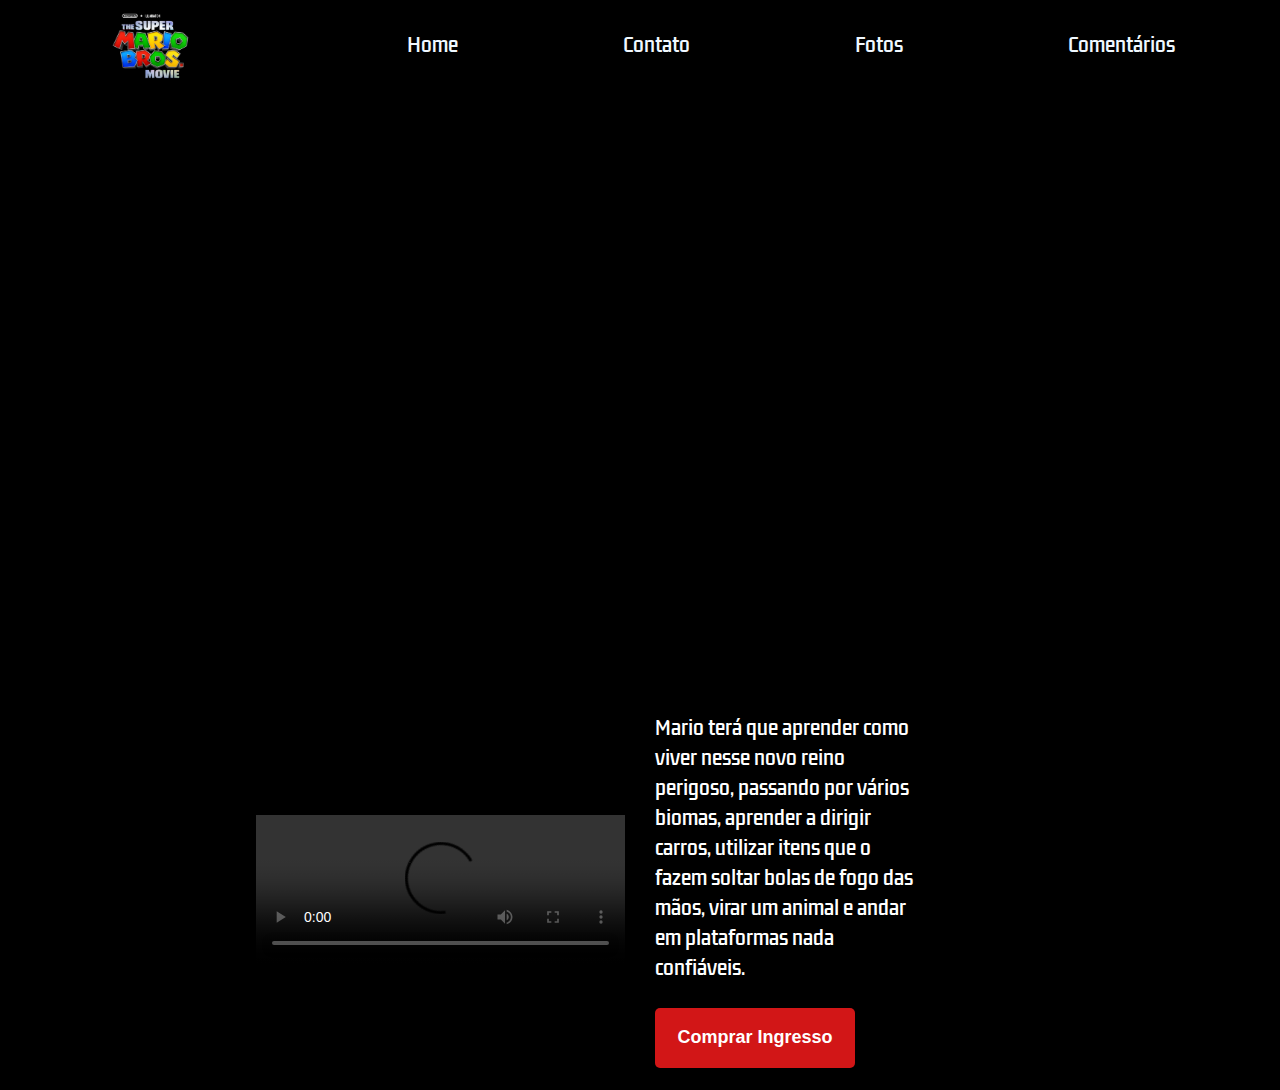
==== index.html @ a5f5be00 "first commit" ====
<!DOCTYPE html>
<html lang="pt-BR">
    <head>
    <meta charset="UTF-8">
    <meta http-equiv="X-UA-Compatible" content="IE=edge">
    <meta name="viewport" content="width=device-width, initial-scale=1.0">
    <title>Super Mario Bross</title>
    <link rel="stylesheet" href="./styles.css">
    </head>
<body>

<script src="./introdução.js"></script>

    <header>
            <img id="logo" src="./logo.png">
        <nav>
            <ul>
        <a href="./index.html">
            <li>Home</li>
        </a>
        <a href="./contato.html">
            <li>Contato</li>
        </a>
        <a href="./fotos.html">
            <li>Fotos</li>
        </a>
        <a href="./comentarios.html">
            <li>Comentários</li>
        </a>
    </ul>
        </nav>
    </header>
    <div id="banner"></div>
        <div id="trailer-container">
            <div class="content">
            <video controls class="trailer">
                <source src="./trailer.mp4.mp4" type="video/mp4">
                Seu navegador não possuí suporte para vídeos.
            </video>
            
            <div id="sinopse">
                <p class="description">
                    Mario terá que aprender como viver nesse novo reino perigoso, passando por vários biomas, aprender a dirigir carros, utilizar itens que o fazem soltar bolas de fogo das mãos, virar um animal e andar em plataformas nada confiáveis. 
                </p>
                <button class="button">Comprar Ingresso </button>
            </div>
        </div>
    </div>
</body>
</html>
---- styles.css ----
@import url('https://fonts.googleapis.com/css2?family=Kdam+Thmor+Pro&display=swap');

* {
    margin: 0;
    padding: 0;
    background-color: black;
    list-style: none;
    text-decoration: none;
}

header {
    height: 90px;
    display: flex;
    justify-content: space-around;
    align-items: center;
}

nav {
    width: 60%;
}

ul {
    display: flex;
    width: 100%;
    justify-content: space-between;
}

li {
    list-style: none;
    color: aliceblue;
    cursor: pointer;
    font-size: 19px;
    transition: .5s;
    font-family: "Kdam Thmor Pro", sans-serif ;
}

li:hover {
    color: #D21617;
}

#logo {
    width: 90px;
    height: auto;
}

#banner {
    background-image: url(https://uploads.jovemnerd.com.br/wp-content/uploads/2022/11/fpk3affamaeqec1__8p02oy.jpeg) ;
    background-position: 50% 50%;
    background-size: cover;
    width: 100%;
    height: 600px;
}

#trailer-container {
    width: 100%;
    height: 400px;
    display: flex;
    justify-content: center;
}

.content {
    width: 60%;
    display: flex;
    align-items: center;
    justify-content: space-between;
}

.trailer {
   width: 50%;
}

#sinopse {
    width: 50%;
    display: flex;
    flex-direction: column;
    justify-content: space-between;
    margin-left: 30px;
}

.description {
    color: #fff;
    font-size: 19px;
    font-family: "Kdam Thmor Pro" , sans-serif;
    width: 70%;
}

.button {
    width: 200px;
    height: 60px;
    background-color: #D21617;
    color: #fff;
    padding: 8px 10px;
    border-radius: 5px;
    cursor: pointer;
    transition: .8s;
    font-size: 18px;
    display: flex;
    justify-content: center;
    align-items: center;
    font-weight: bold;
    border: none;
    outline: none;
    margin-top: 25px;    
}

.button:hover {
    background-color: #fff;
    color: #000
}
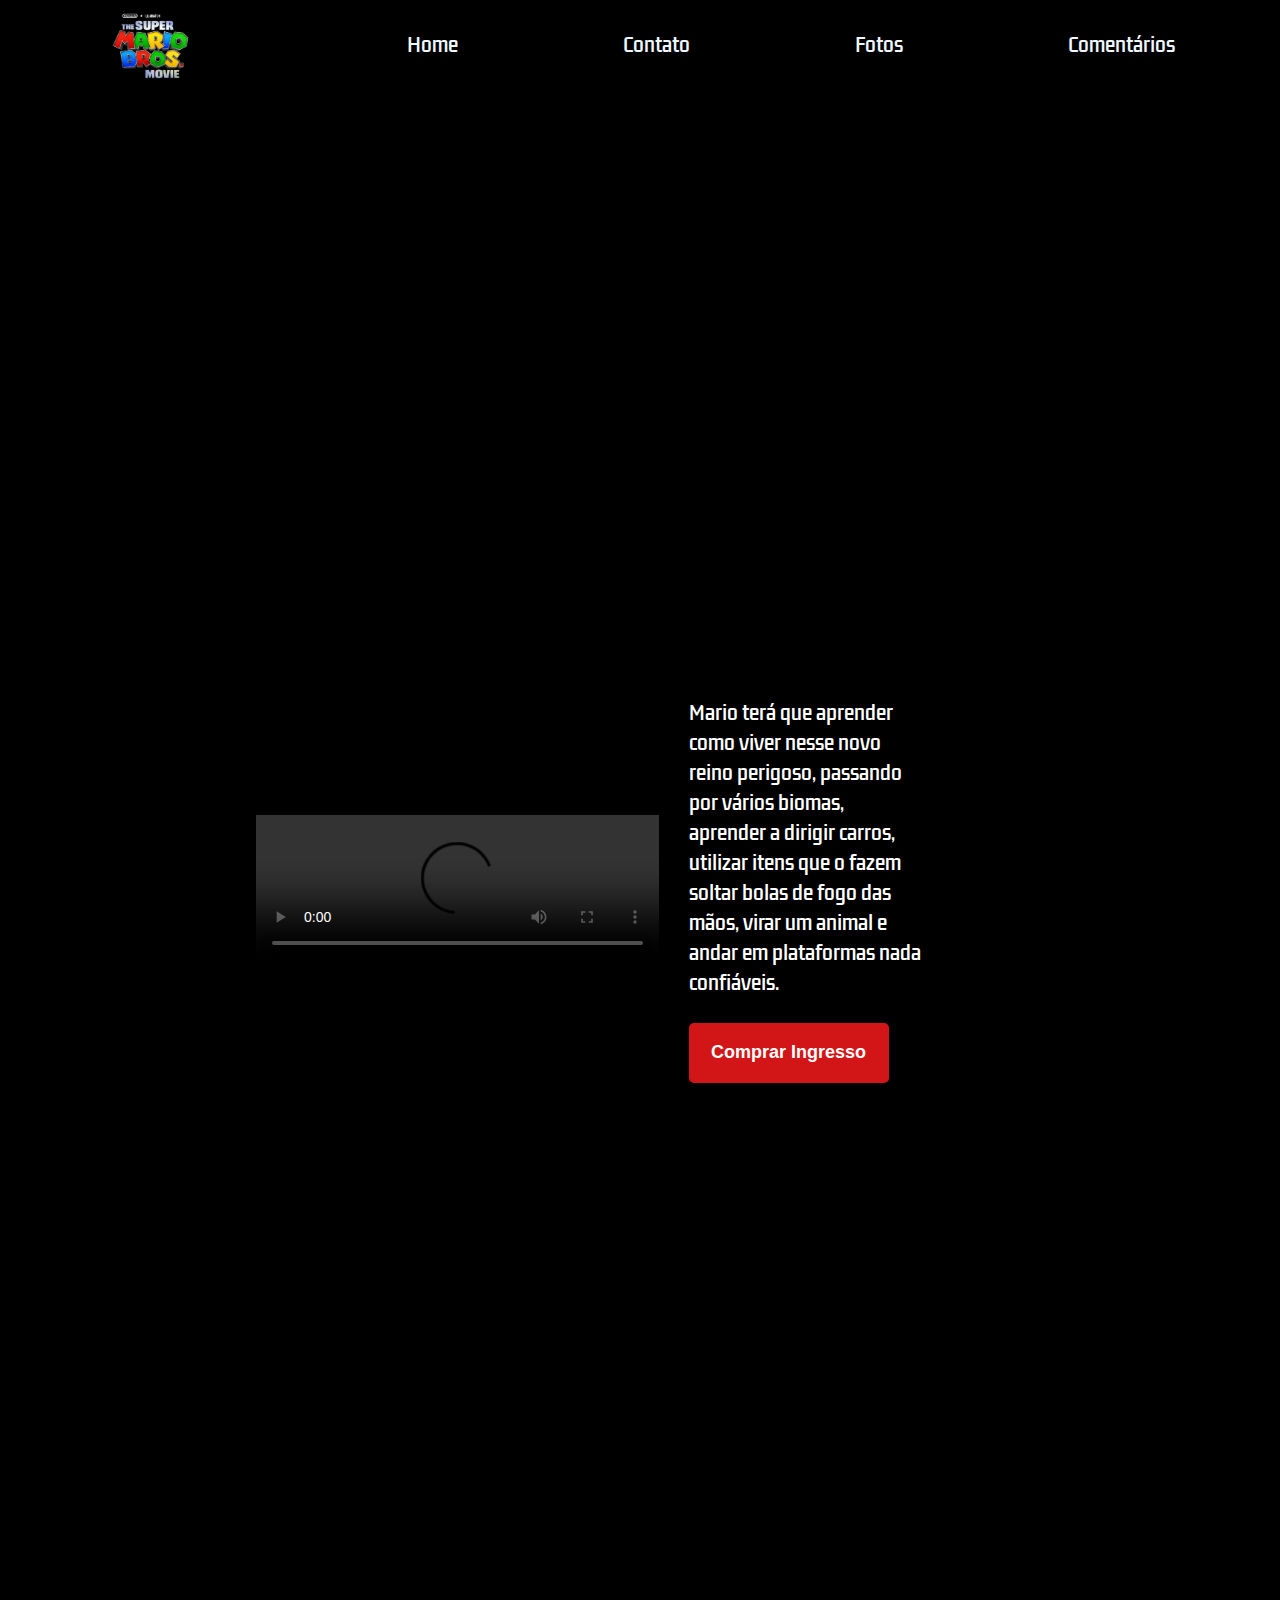
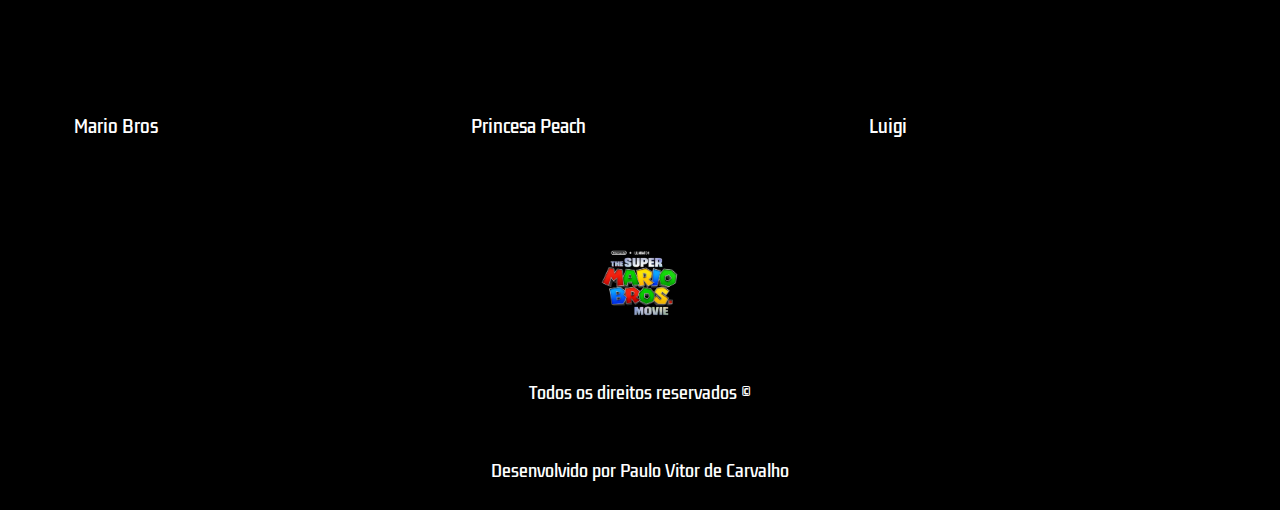
==== commit df494fdb: "Adicionando novos arquivos ao projeto" ====
--- a/index.html
+++ b/index.html
@@ -6,6 +6,7 @@
     <meta name="viewport" content="width=device-width, initial-scale=1.0">
     <title>Super Mario Bross</title>
     <link rel="stylesheet" href="./styles.css">
+    <link rel="shortcut icon" href="logoSM.png" type="image/x-icon">
     </head>
 <body>
 
@@ -46,5 +47,36 @@
             </div>
         </div>
     </div>
+    
+    <div class="actor-cards-container">
+        <div class="cards-content">
+            <div class="card banner-1">Mario Bros</div>
+            <div class="card banner-2">Princesa Peach</div>
+            <div class="card banner-3">Luigi</div>
+        </div>
+    </div>
+
+    <footer>
+        <img style="object-fit: contain;" id="logo" src="logo.png"/>
+        <span>Todos os direitos reservados ©</span>
+        <span>Desenvolvido por Paulo Vitor de Carvalho</span>
+
+        <nav class="footer-navigation">
+            <ul class="footer-list">
+        <a href="./index.html">
+            <li>Home</li>
+        </a>
+        <a href="./contato.html">
+            <li>Contato</li>
+        </a>
+        <a href="./fotos.html">
+            <li>Fotos</li>
+        </a>
+        <a href="./comentarios.html">
+            <li>Comentários</li>
+        </a>
+    </ul>
+        </nav>
+    </footer>
 </body>
 </html>--- a/styles.css
+++ b/styles.css
@@ -31,7 +31,7 @@
     cursor: pointer;
     font-size: 19px;
     transition: .5s;
-    font-family: "Kdam Thmor Pro", sans-serif ;
+    font-family: 'Kdam Thmor Pro', sans-serif ;
 }
 
 li:hover {
@@ -66,7 +66,7 @@
 }
 
 .trailer {
-   width: 50%;
+   width: 60%;
 }
 
 #sinopse {
@@ -80,7 +80,7 @@
 .description {
     color: #fff;
     font-size: 19px;
-    font-family: "Kdam Thmor Pro" , sans-serif;
+    font-family: 'Kdam Thmor Pro', sans-serif;
     width: 70%;
 }
 
@@ -108,3 +108,129 @@
     color: #000
 }
 
+.actor-cards-container {
+    width: 100%;
+    display: flex;
+    justify-content: center;
+    margin-top: 50px;
+}
+
+.cards-content {
+    width: 90%;
+    display: grid;
+    grid-template-columns: repeat(3, 1fr);
+    row-gap: 20px;
+    column-gap: 40px;
+}
+
+.card {
+    width: 100%;
+    height: 600px;
+    background-size: cover;
+    background-position: 50% 50%;
+    border-radius: 5px;
+    cursor: pointer;
+    transition: 1s;
+    display: flex;
+    flex-direction: column;
+    justify-content: flex-end;
+    padding: 0 0 20px 10px;
+    color: #fff;
+    font-size: 17px;
+    font-family:'Kdam Thmor Pro', sans-serif;
+}
+
+footer {
+    height: 300px;
+    margin-top: 50px;
+    display: flex;
+    flex-direction: column;
+    align-items: center;
+    justify-content: space-around;
+}
+
+span {
+    color: #fff;
+    font-family: 'Kdam Thmor Pro', sans-serif;
+}
+
+.footer-navigation {
+    display: none;
+}
+
+.footer-list {
+    display: flex;
+    flex-direction: column;
+    align-items: center;
+}
+
+@media(max-width: 768px){
+    .footer-navigation {
+        display: block;
+    }
+
+    nav {
+        display: none;
+    }
+
+    #banner {
+        background-position: 40%;
+    }
+
+    #trailer-container {
+        width: 100%;
+        height: 400px;
+        display: flex;
+        flex-direction: column;
+    }
+
+    .content {
+        width: 95%;
+        display: flex;
+        flex-direction: column;
+    }
+
+    .trailer {
+        width: 100%;
+    }
+
+    #sinopse {
+        width: 95%;
+        display: flex;
+        flex-direction: column;
+        justify-content: space-between;
+    }
+
+    .description {
+        width: 100%;
+    }
+
+    .button {
+        width: 100%;
+        margin-top: 30px;
+    }
+
+    .cards-content {
+        grid-template-columns: 1fr;
+        margin-top: 150px;
+    }
+}
+
+.card:hover {
+    transform: scale(1.02);
+}
+
+.banner-1 {
+    background-image: url(https://www.cnnbrasil.com.br/wp-content/uploads/sites/12/2023/04/super-mario-bros-se-torna-maior-adaptac%CC%A7a%CC%83o-de-jogo-para-cinema.jpg?w=1200&h=900&crop=1);
+}
+
+.banner-2 {
+    background-image: url(https://d2d7ho1ae66ldi.cloudfront.net/ArquivoNoticias/b9a4167f-a8ad-11ed-aa6e-9587410378a2/Foi9N_zWIAMH_LZ.jpg);
+}
+
+.banner-3 {
+    background-image: url(https://i.pinimg.com/736x/0b/49/30/0b49308522463829166e76b0d914c8b8.jpg);
+}
+
+
+
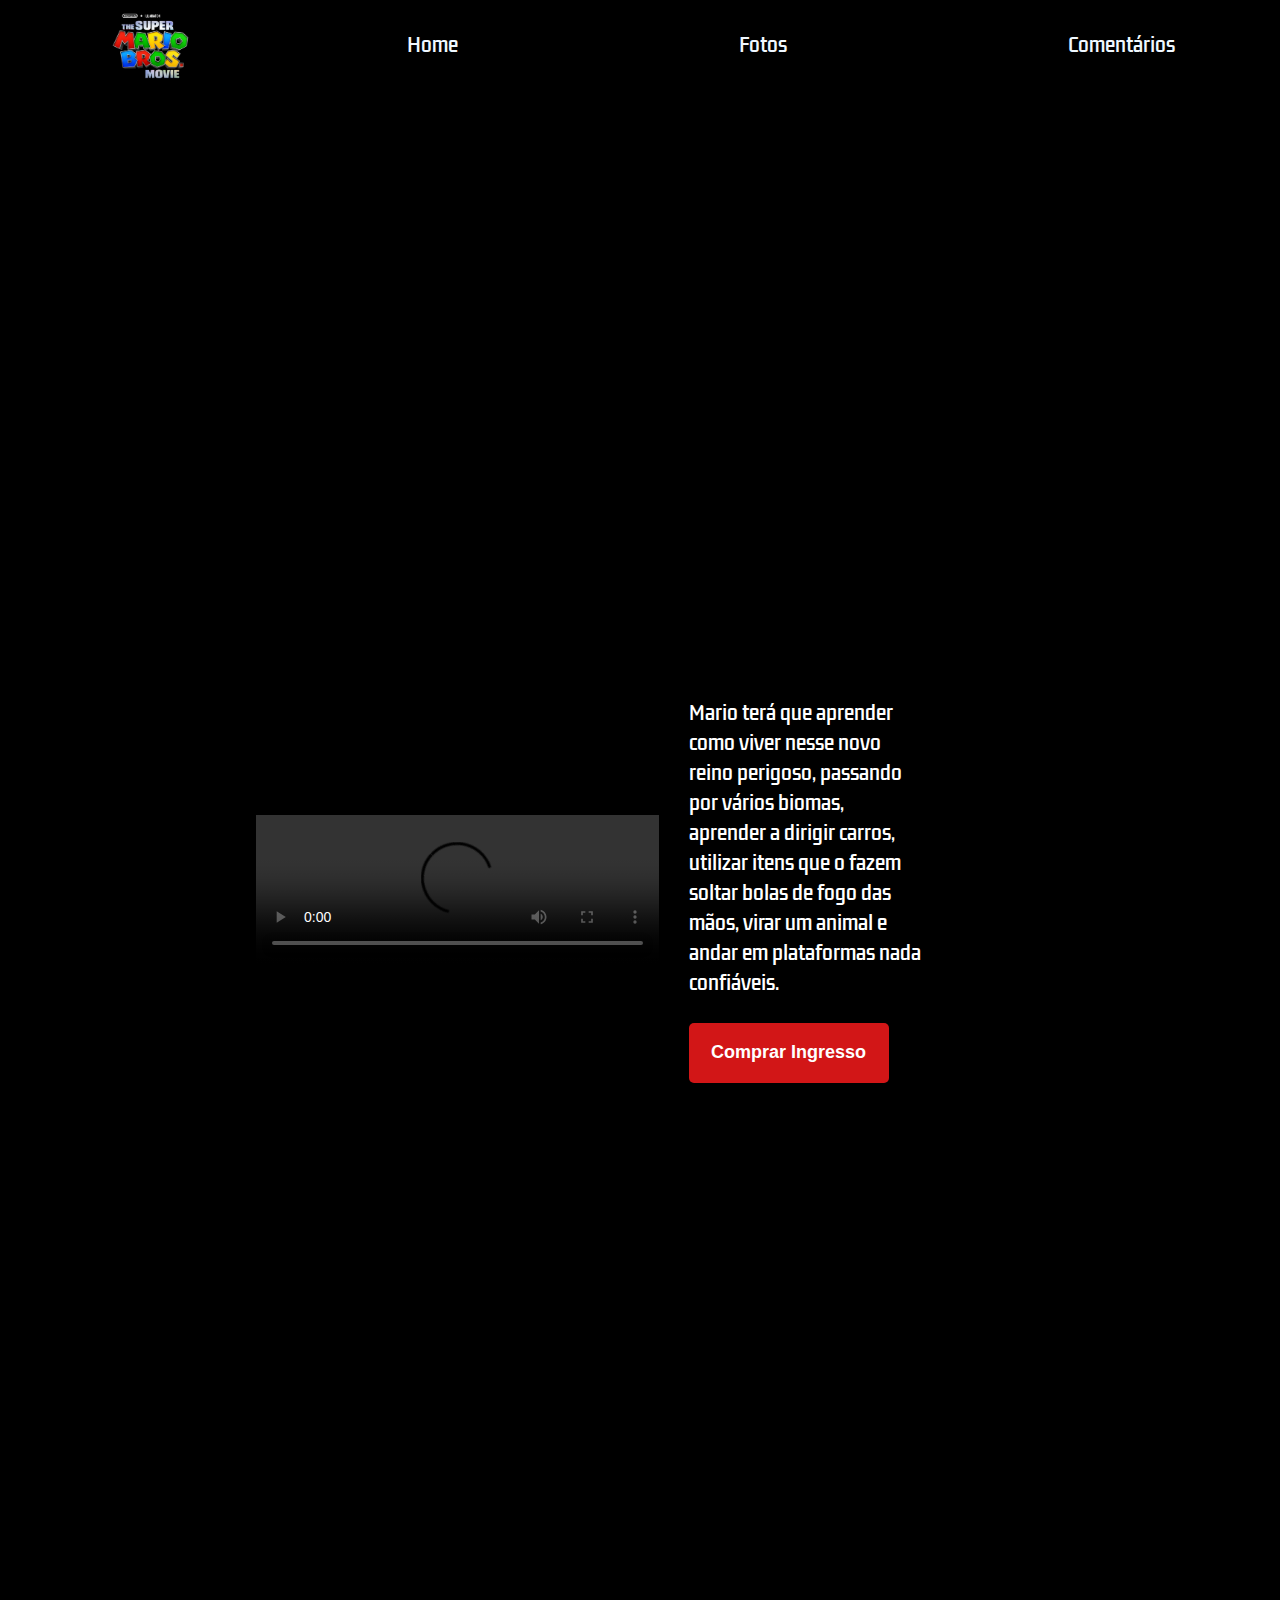
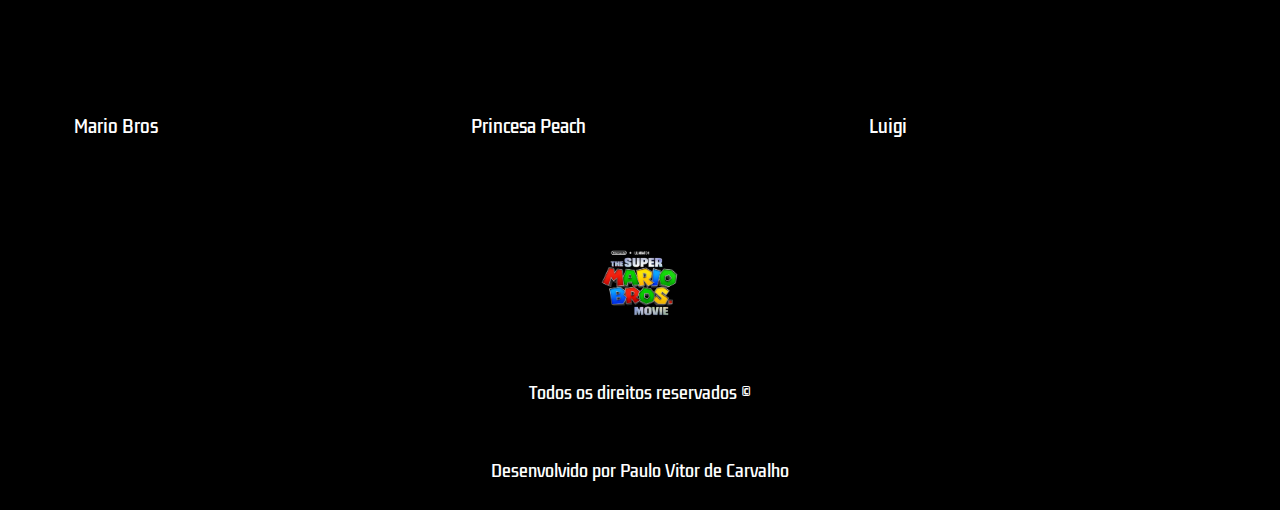
==== commit 52f094b4: "Adicionando novos arquivos ao repositório" ====
--- a/index.html
+++ b/index.html
@@ -18,9 +18,6 @@
             <ul>
         <a href="./index.html">
             <li>Home</li>
-        </a>
-        <a href="./contato.html">
-            <li>Contato</li>
         </a>
         <a href="./fotos.html">
             <li>Fotos</li>
